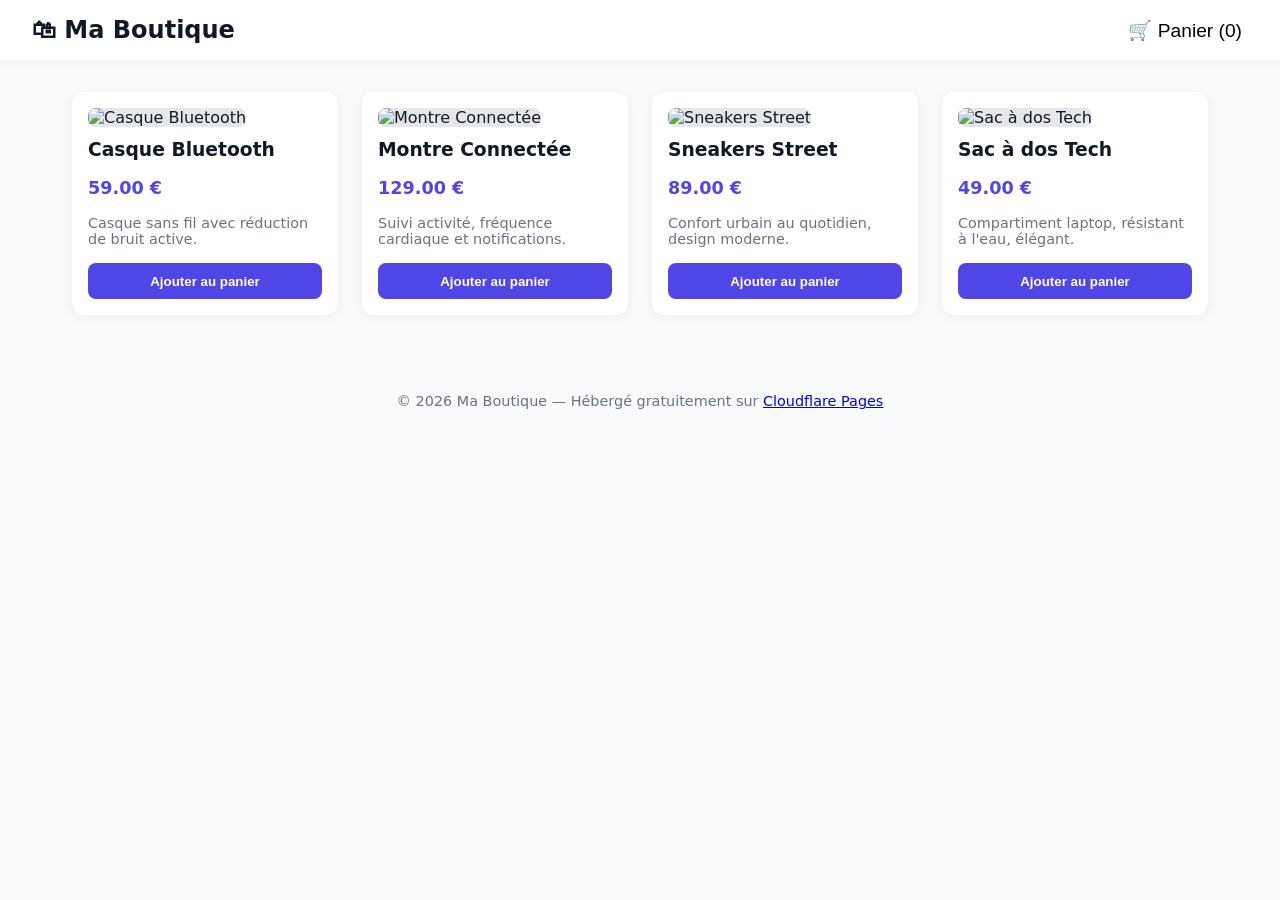
==== index.html @ e6610f59 "Initial commit: boutique Cloudflare Pages gratuite avec panier, checkout Stripe et API Worker" ====
<!DOCTYPE html>
<html lang="fr">
<head>
  <meta charset="UTF-8">
  <meta name="viewport" content="width=device-width, initial-scale=1.0">
  <title>Ma Boutique en Ligne</title>
  <link rel="stylesheet" href="styles.css">
</head>
<body>
  <header>
    <h1>🛍 Ma Boutique</h1>
    <button id="cart-toggle">🛒 Panier (<span id="cart-count">0</span>)</button>
  </header>

  <main>
    <section id="products" class="products"></section>
  </main>

  <aside id="cart" class="cart hidden">
    <div class="cart-header">
      <h2>Votre Panier</h2>
      <button id="cart-close">&times;</button>
    </div>
    <div id="cart-items"></div>
    <div class="cart-footer">
      <p>Total : <strong><span id="cart-total">0</span> €</strong></p>
      <button id="checkout" class="btn-primary">Payer avec Stripe</button>
    </div>
  </aside>

  <footer>
    <p>&copy; 2026 Ma Boutique — Hébergé gratuitement sur <a href="https://pages.cloudflare.com" target="_blank">Cloudflare Pages</a></p>
  </footer>

  <script src="app.js"></script>
</body>
</html>
---- styles.css ----
:root {
  --primary: #4f46e5;
  --primary-dark: #4338ca;
  --bg: #f9fafb;
  --card: #ffffff;
  --text: #111827;
  --muted: #6b7280;
}

* { box-sizing: border-box; }

body {
  margin: 0;
  font-family: system-ui, -apple-system, BlinkMacSystemFont, 'Segoe UI', sans-serif;
  background: var(--bg);
  color: var(--text);
}

header {
  display: flex;
  justify-content: space-between;
  align-items: center;
  padding: 1rem 2rem;
  background: var(--card);
  box-shadow: 0 2px 8px rgba(0,0,0,0.05);
  position: sticky;
  top: 0;
  z-index: 10;
}

header h1 { margin: 0; font-size: 1.5rem; }

#cart-toggle, #cart-close {
  background: none; border: none; font-size: 1.2rem; cursor: pointer;
}

.products {
  display: grid;
  grid-template-columns: repeat(auto-fit, minmax(250px, 1fr));
  gap: 1.5rem;
  padding: 2rem;
  max-width: 1200px;
  margin: 0 auto;
}

.product-card {
  background: var(--card);
  border-radius: 12px;
  padding: 1rem;
  box-shadow: 0 2px 12px rgba(0,0,0,0.06);
  transition: transform 0.2s;
}

.product-card:hover { transform: translateY(-4px); }

.product-card img {
  width: 100%;
  height: 180px;
  object-fit: cover;
  border-radius: 8px;
  background: #e5e7eb;
}

.product-card h3 { margin: 0.75rem 0 0.25rem; }

.product-price {
  color: var(--primary);
  font-weight: 700;
  font-size: 1.1rem;
}

.product-desc {
  color: var(--muted);
  font-size: 0.9rem;
  margin-bottom: 1rem;
}

.btn-primary {
  width: 100%;
  padding: 0.65rem;
  background: var(--primary);
  color: white;
  border: none;
  border-radius: 8px;
  font-weight: 600;
  cursor: pointer;
}

.btn-primary:hover { background: var(--primary-dark); }

.cart {
  position: fixed;
  top: 0;
  right: 0;
  width: 100%;
  max-width: 380px;
  height: 100vh;
  background: var(--card);
  box-shadow: -4px 0 20px rgba(0,0,0,0.12);
  display: flex;
  flex-direction: column;
  z-index: 20;
}

.cart.hidden { display: none; }

.cart-header {
  display: flex;
  justify-content: space-between;
  align-items: center;
  padding: 1rem;
  border-bottom: 1px solid #e5e7eb;
}

#cart-items {
  flex: 1;
  overflow-y: auto;
  padding: 1rem;
}

.cart-item {
  display: flex;
  justify-content: space-between;
  align-items: center;
  margin-bottom: 0.75rem;
  padding-bottom: 0.75rem;
  border-bottom: 1px solid #f3f4f6;
}

.cart-footer {
  padding: 1rem;
  border-top: 1px solid #e5e7eb;
  background: #f9fafb;
}

footer {
  text-align: center;
  padding: 2rem;
  color: var(--muted);
  font-size: 0.9rem;
}

@media (max-width: 480px) {
  header h1 { font-size: 1.1rem; }
  .products { padding: 1rem; }
}
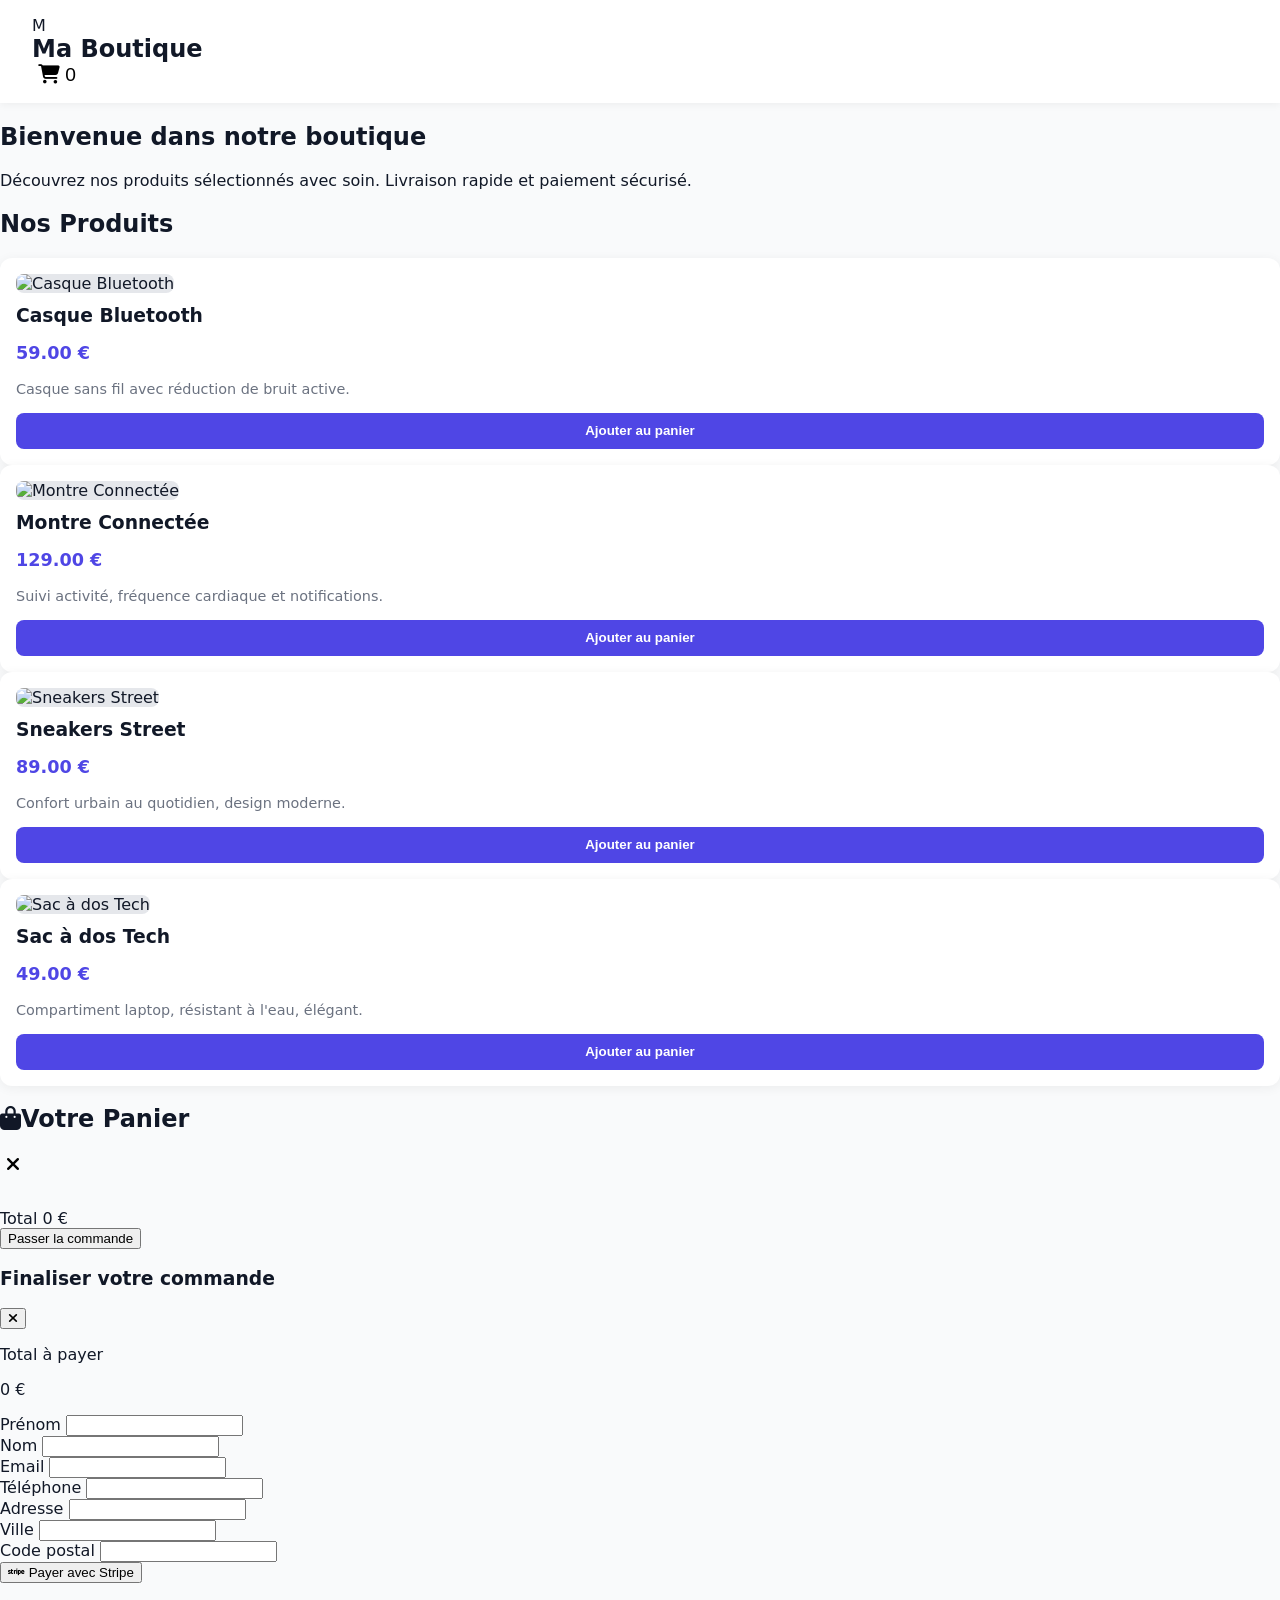
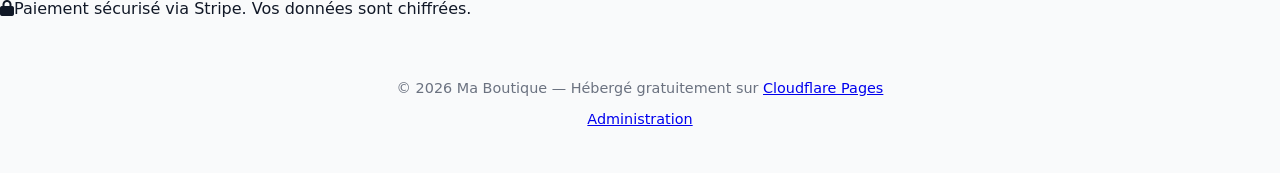
==== commit e543ffc3: "Update index.html: modern Tailwind design and checkout form" ====
--- a/index.html
+++ b/index.html
@@ -4,33 +4,121 @@
   <meta charset="UTF-8">
   <meta name="viewport" content="width=device-width, initial-scale=1.0">
   <title>Ma Boutique en Ligne</title>
+  <script src="https://cdn.tailwindcss.com"></script>
+  <link rel="stylesheet" href="https://cdnjs.cloudflare.com/ajax/libs/font-awesome/6.4.0/css/all.min.css">
   <link rel="stylesheet" href="styles.css">
 </head>
-<body>
-  <header>
-    <h1>🛍 Ma Boutique</h1>
-    <button id="cart-toggle">🛒 Panier (<span id="cart-count">0</span>)</button>
+<body class="bg-gray-50">
+  <header class="fixed top-0 w-full bg-white/90 backdrop-blur-md shadow-sm z-50">
+    <div class="max-w-7xl mx-auto px-4 sm:px-6 lg:px-8 h-16 flex items-center justify-between">
+      <div class="flex items-center gap-3">
+        <div class="w-10 h-10 bg-gradient-to-br from-indigo-500 to-purple-600 rounded-xl flex items-center justify-center text-white font-bold text-lg">M</div>
+        <h1 class="text-xl font-bold text-gray-900">Ma Boutique</h1>
+      </div>
+      <button id="cart-toggle" class="relative p-3 bg-indigo-50 hover:bg-indigo-100 rounded-full transition-colors">
+        <i class="fas fa-shopping-cart text-indigo-600"></i>
+        <span id="cart-count" class="absolute -top-1 -right-1 w-5 h-5 bg-red-500 text-white text-xs rounded-full flex items-center justify-center">0</span>
+      </button>
+    </div>
   </header>
 
-  <main>
-    <section id="products" class="products"></section>
+  <main class="pt-24 pb-16">
+    <section class="bg-gradient-to-br from-indigo-600 to-purple-700 text-white py-16 mb-12">
+      <div class="max-w-7xl mx-auto px-4 text-center">
+        <h2 class="text-4xl md:text-5xl font-bold mb-4">Bienvenue dans notre boutique</h2>
+        <p class="text-lg text-indigo-100 max-w-2xl mx-auto">Découvrez nos produits sélectionnés avec soin. Livraison rapide et paiement sécurisé.</p>
+      </div>
+    </section>
+
+    <section class="max-w-7xl mx-auto px-4 sm:px-6 lg:px-8">
+      <h2 class="text-2xl font-bold text-gray-900 mb-8">Nos Produits</h2>
+      <div id="products" class="grid grid-cols-1 sm:grid-cols-2 lg:grid-cols-4 gap-6"></div>
+    </section>
   </main>
 
-  <aside id="cart" class="cart hidden">
-    <div class="cart-header">
-      <h2>Votre Panier</h2>
-      <button id="cart-close">&times;</button>
+  <aside id="cart" class="fixed inset-y-0 right-0 w-full max-w-md bg-white shadow-2xl transform translate-x-full transition-transform duration-300 z-50 flex flex-col">
+    <div class="p-6 border-b border-gray-100 flex items-center justify-between">
+      <h2 class="text-xl font-bold text-gray-900"><i class="fas fa-shopping-bag mr-2 text-indigo-600"></i>Votre Panier</h2>
+      <button id="cart-close" class="w-8 h-8 rounded-full bg-gray-100 hover:bg-gray-200 flex items-center justify-center transition-colors">
+        <i class="fas fa-times text-gray-600"></i>
+      </button>
     </div>
-    <div id="cart-items"></div>
-    <div class="cart-footer">
-      <p>Total : <strong><span id="cart-total">0</span> €</strong></p>
-      <button id="checkout" class="btn-primary">Payer avec Stripe</button>
+    <div id="cart-items" class="flex-1 overflow-y-auto p-6"></div>
+    <div class="p-6 border-t border-gray-100 bg-gray-50">
+      <div class="flex justify-between items-center mb-4">
+        <span class="text-gray-600">Total</span>
+        <span class="text-2xl font-bold text-indigo-600"><span id="cart-total">0</span> €</span>
+      </div>
+      <button id="checkout" class="w-full py-3 bg-gradient-to-r from-indigo-600 to-purple-600 hover:from-indigo-700 hover:to-purple-700 text-white font-semibold rounded-xl transition-all transform hover:scale-[1.02]">
+        Passer la commande
+      </button>
     </div>
   </aside>
 
-  <footer>
-    <p>&copy; 2026 Ma Boutique — Hébergé gratuitement sur <a href="https://pages.cloudflare.com" target="_blank">Cloudflare Pages</a></p>
+  <div id="cart-overlay" class="fixed inset-0 bg-black/30 backdrop-blur-sm z-40 hidden transition-opacity"></div>
+
+  <div id="checkout-modal" class="fixed inset-0 bg-black/50 backdrop-blur-sm z-50 hidden items-center justify-center p-4">
+    <div class="bg-white rounded-2xl shadow-2xl w-full max-w-lg max-h-[90vh] overflow-y-auto">
+      <div class="p-6 border-b border-gray-100 flex items-center justify-between">
+        <h3 class="text-xl font-bold text-gray-900">Finaliser votre commande</h3>
+        <button id="checkout-close" class="w-8 h-8 rounded-full bg-gray-100 hover:bg-gray-200 flex items-center justify-center transition-colors">
+          <i class="fas fa-times text-gray-600"></i>
+        </button>
+      </div>
+      <form id="checkout-form" class="p-6 space-y-4">
+        <div class="order-summary bg-indigo-50 rounded-xl p-4 mb-4">
+          <p class="text-sm text-gray-600 mb-1">Total à payer</p>
+          <p class="text-3xl font-bold text-indigo-600"><span id="checkout-total">0</span> €</p>
+        </div>
+        <div class="grid grid-cols-2 gap-4">
+          <div>
+            <label class="block text-sm font-medium text-gray-700 mb-1">Prénom</label>
+            <input type="text" name="firstName" required class="w-full px-4 py-2 border border-gray-300 rounded-lg focus:ring-2 focus:ring-indigo-500 focus:border-indigo-500 outline-none">
+          </div>
+          <div>
+            <label class="block text-sm font-medium text-gray-700 mb-1">Nom</label>
+            <input type="text" name="lastName" required class="w-full px-4 py-2 border border-gray-300 rounded-lg focus:ring-2 focus:ring-indigo-500 focus:border-indigo-500 outline-none">
+          </div>
+        </div>
+        <div>
+          <label class="block text-sm font-medium text-gray-700 mb-1">Email</label>
+          <input type="email" name="email" required class="w-full px-4 py-2 border border-gray-300 rounded-lg focus:ring-2 focus:ring-indigo-500 focus:border-indigo-500 outline-none">
+        </div>
+        <div>
+          <label class="block text-sm font-medium text-gray-700 mb-1">Téléphone</label>
+          <input type="tel" name="phone" required class="w-full px-4 py-2 border border-gray-300 rounded-lg focus:ring-2 focus:ring-indigo-500 focus:border-indigo-500 outline-none">
+        </div>
+        <div>
+          <label class="block text-sm font-medium text-gray-700 mb-1">Adresse</label>
+          <input type="text" name="address" required class="w-full px-4 py-2 border border-gray-300 rounded-lg focus:ring-2 focus:ring-indigo-500 focus:border-indigo-500 outline-none">
+        </div>
+        <div class="grid grid-cols-2 gap-4">
+          <div>
+            <label class="block text-sm font-medium text-gray-700 mb-1">Ville</label>
+            <input type="text" name="city" required class="w-full px-4 py-2 border border-gray-300 rounded-lg focus:ring-2 focus:ring-indigo-500 focus:border-indigo-500 outline-none">
+          </div>
+          <div>
+            <label class="block text-sm font-medium text-gray-700 mb-1">Code postal</label>
+            <input type="text" name="zip" required class="w-full px-4 py-2 border border-gray-300 rounded-lg focus:ring-2 focus:ring-indigo-500 focus:border-indigo-500 outline-none">
+          </div>
+        </div>
+        <button type="submit" id="submit-order" class="w-full py-3 bg-gradient-to-r from-indigo-600 to-purple-600 hover:from-indigo-700 hover:to-purple-700 text-white font-semibold rounded-xl transition-all transform hover:scale-[1.02] flex items-center justify-center gap-2">
+          <i class="fab fa-stripe text-2xl"></i>
+          Payer avec Stripe
+        </button>
+        <p class="text-xs text-gray-500 text-center mt-2"><i class="fas fa-lock mr-1"></i>Paiement sécurisé via Stripe. Vos données sont chiffrées.</p>
+      </form>
+    </div>
+  </div>
+
+  <footer class="bg-gray-900 text-gray-300 py-12">
+    <div class="max-w-7xl mx-auto px-4 text-center">
+      <p>&copy; 2026 Ma Boutique — Hébergé gratuitement sur <a href="https://pages.cloudflare.com" target="_blank" class="text-indigo-400 hover:text-indigo-300">Cloudflare Pages</a></p>
+      <p class="mt-2 text-sm text-gray-500"><a href="/admin.html" class="hover:text-white">Administration</a></p>
+    </div>
   </footer>
+
+  <div id="toast" class="fixed bottom-6 left-1/2 transform -translate-x-1/2 bg-gray-900 text-white px-6 py-3 rounded-full shadow-lg opacity-0 pointer-events-none transition-opacity z-50"></div>
 
   <script src="app.js"></script>
 </body>
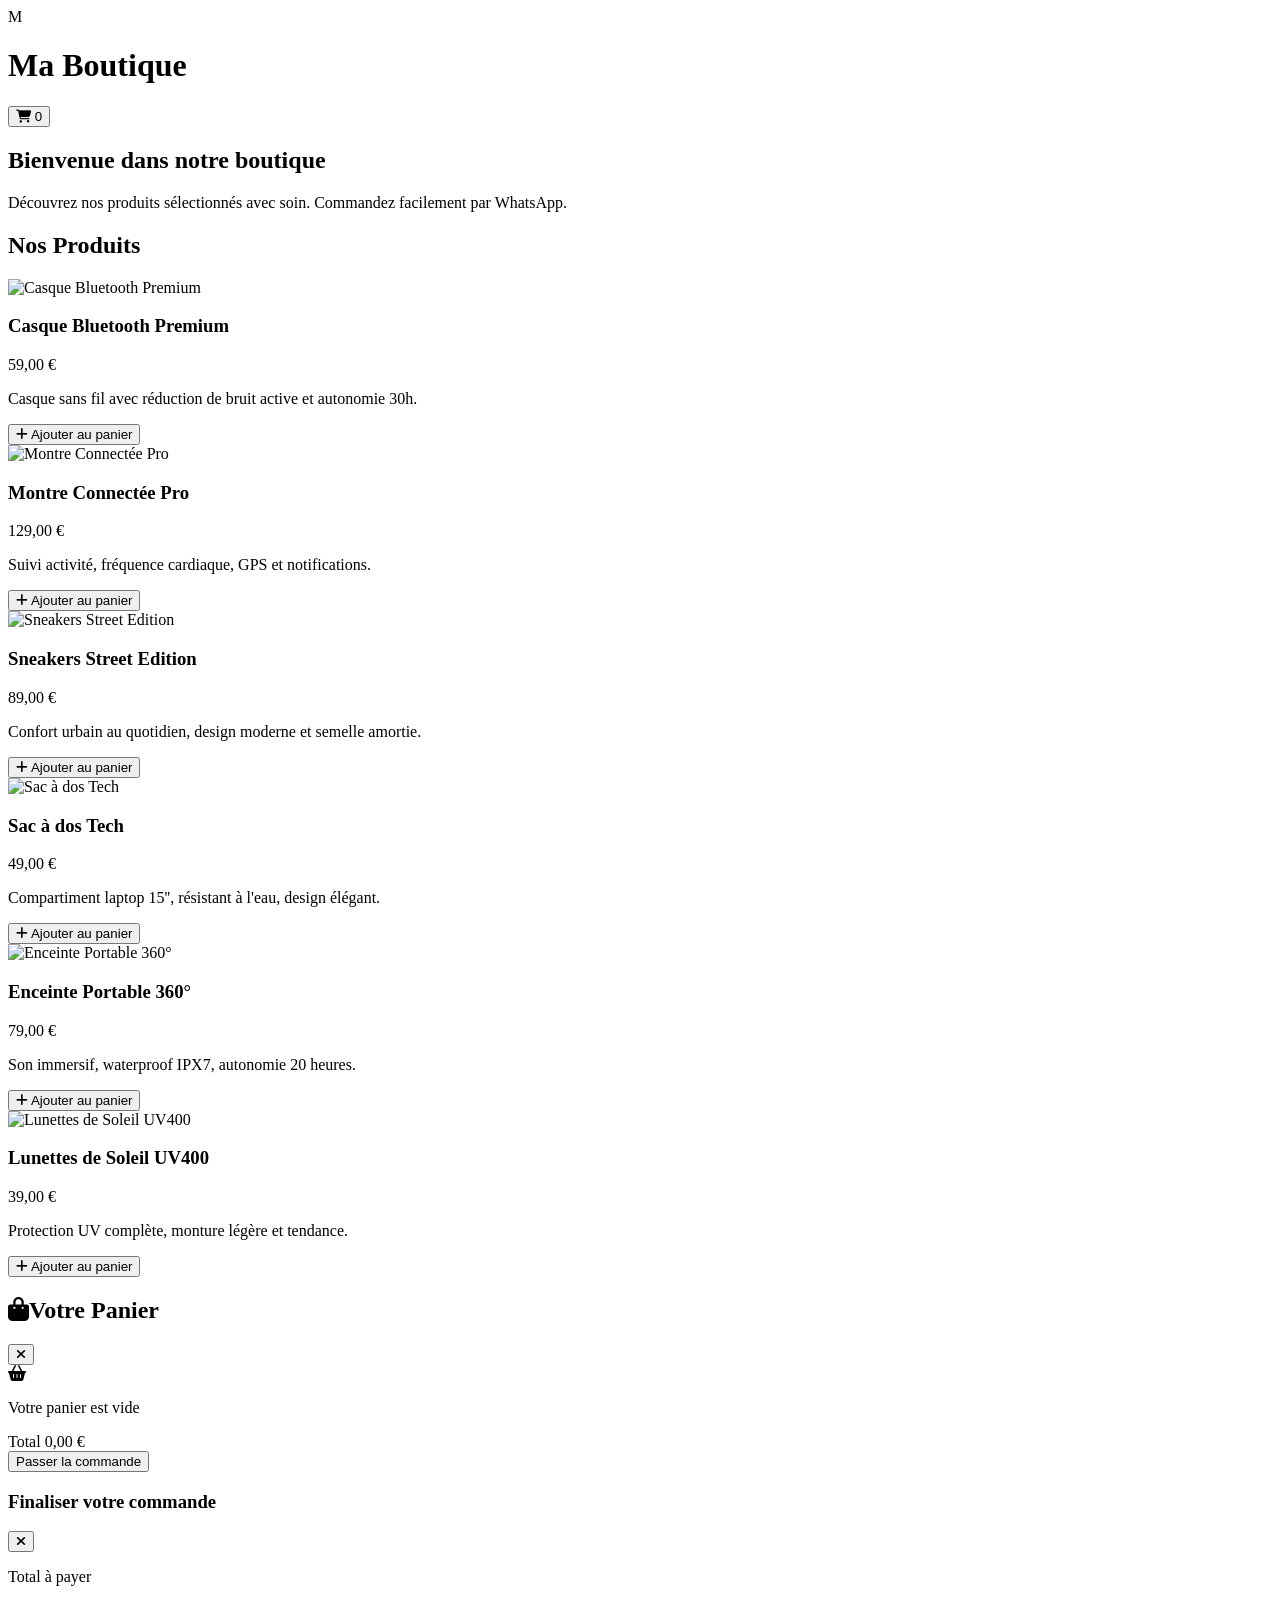
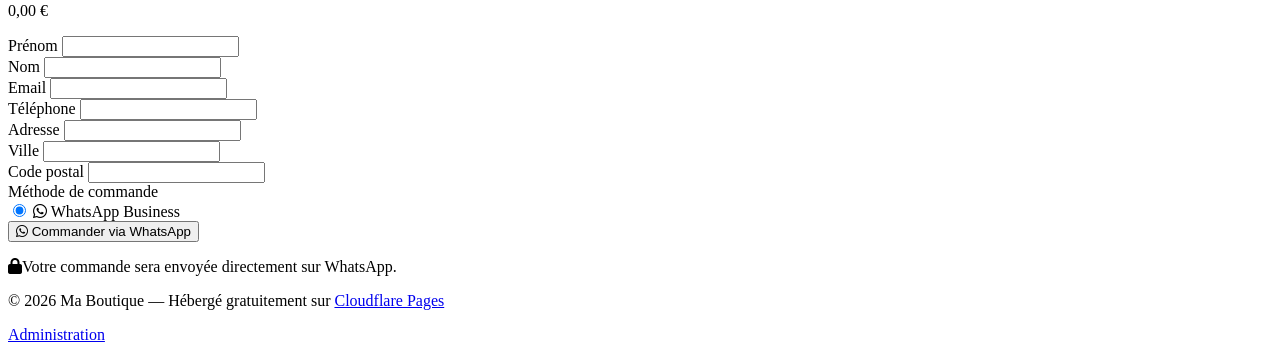
==== commit 8920360f: "Replace Stripe with WhatsApp Business in checkout form" ====
--- a/index.html
+++ b/index.html
@@ -26,7 +26,7 @@
     <section class="bg-gradient-to-br from-indigo-600 to-purple-700 text-white py-16 mb-12">
       <div class="max-w-7xl mx-auto px-4 text-center">
         <h2 class="text-4xl md:text-5xl font-bold mb-4">Bienvenue dans notre boutique</h2>
-        <p class="text-lg text-indigo-100 max-w-2xl mx-auto">Découvrez nos produits sélectionnés avec soin. Livraison rapide et paiement sécurisé.</p>
+        <p class="text-lg text-indigo-100 max-w-2xl mx-auto">Découvrez nos produits sélectionnés avec soin. Commandez facilement par WhatsApp.</p>
       </div>
     </section>
 
@@ -102,11 +102,21 @@
             <input type="text" name="zip" required class="w-full px-4 py-2 border border-gray-300 rounded-lg focus:ring-2 focus:ring-indigo-500 focus:border-indigo-500 outline-none">
           </div>
         </div>
-        <button type="submit" id="submit-order" class="w-full py-3 bg-gradient-to-r from-indigo-600 to-purple-600 hover:from-indigo-700 hover:to-purple-700 text-white font-semibold rounded-xl transition-all transform hover:scale-[1.02] flex items-center justify-center gap-2">
-          <i class="fab fa-stripe text-2xl"></i>
-          Payer avec Stripe
+        <div>
+          <label class="block text-sm font-medium text-gray-700 mb-2">Méthode de commande</label>
+          <div class="grid grid-cols-1 gap-3">
+            <label class="flex items-center p-3 border-2 border-green-500 bg-green-50 rounded-xl cursor-pointer">
+              <input type="radio" name="contactMethod" value="whatsapp" checked class="w-4 h-4 text-green-600">
+              <i class="fab fa-whatsapp text-2xl text-green-600 mx-3"></i>
+              <span class="font-medium text-gray-900">WhatsApp Business</span>
+            </label>
+          </div>
+        </div>
+        <button type="submit" id="submit-order" class="w-full py-3 bg-gradient-to-r from-green-500 to-green-600 hover:from-green-600 hover:to-green-700 text-white font-semibold rounded-xl transition-all transform hover:scale-[1.02] flex items-center justify-center gap-2">
+          <i class="fab fa-whatsapp text-2xl"></i>
+          Commander via WhatsApp
         </button>
-        <p class="text-xs text-gray-500 text-center mt-2"><i class="fas fa-lock mr-1"></i>Paiement sécurisé via Stripe. Vos données sont chiffrées.</p>
+        <p class="text-xs text-gray-500 text-center mt-2"><i class="fas fa-lock mr-1"></i>Votre commande sera envoyée directement sur WhatsApp.</p>
       </form>
     </div>
   </div>
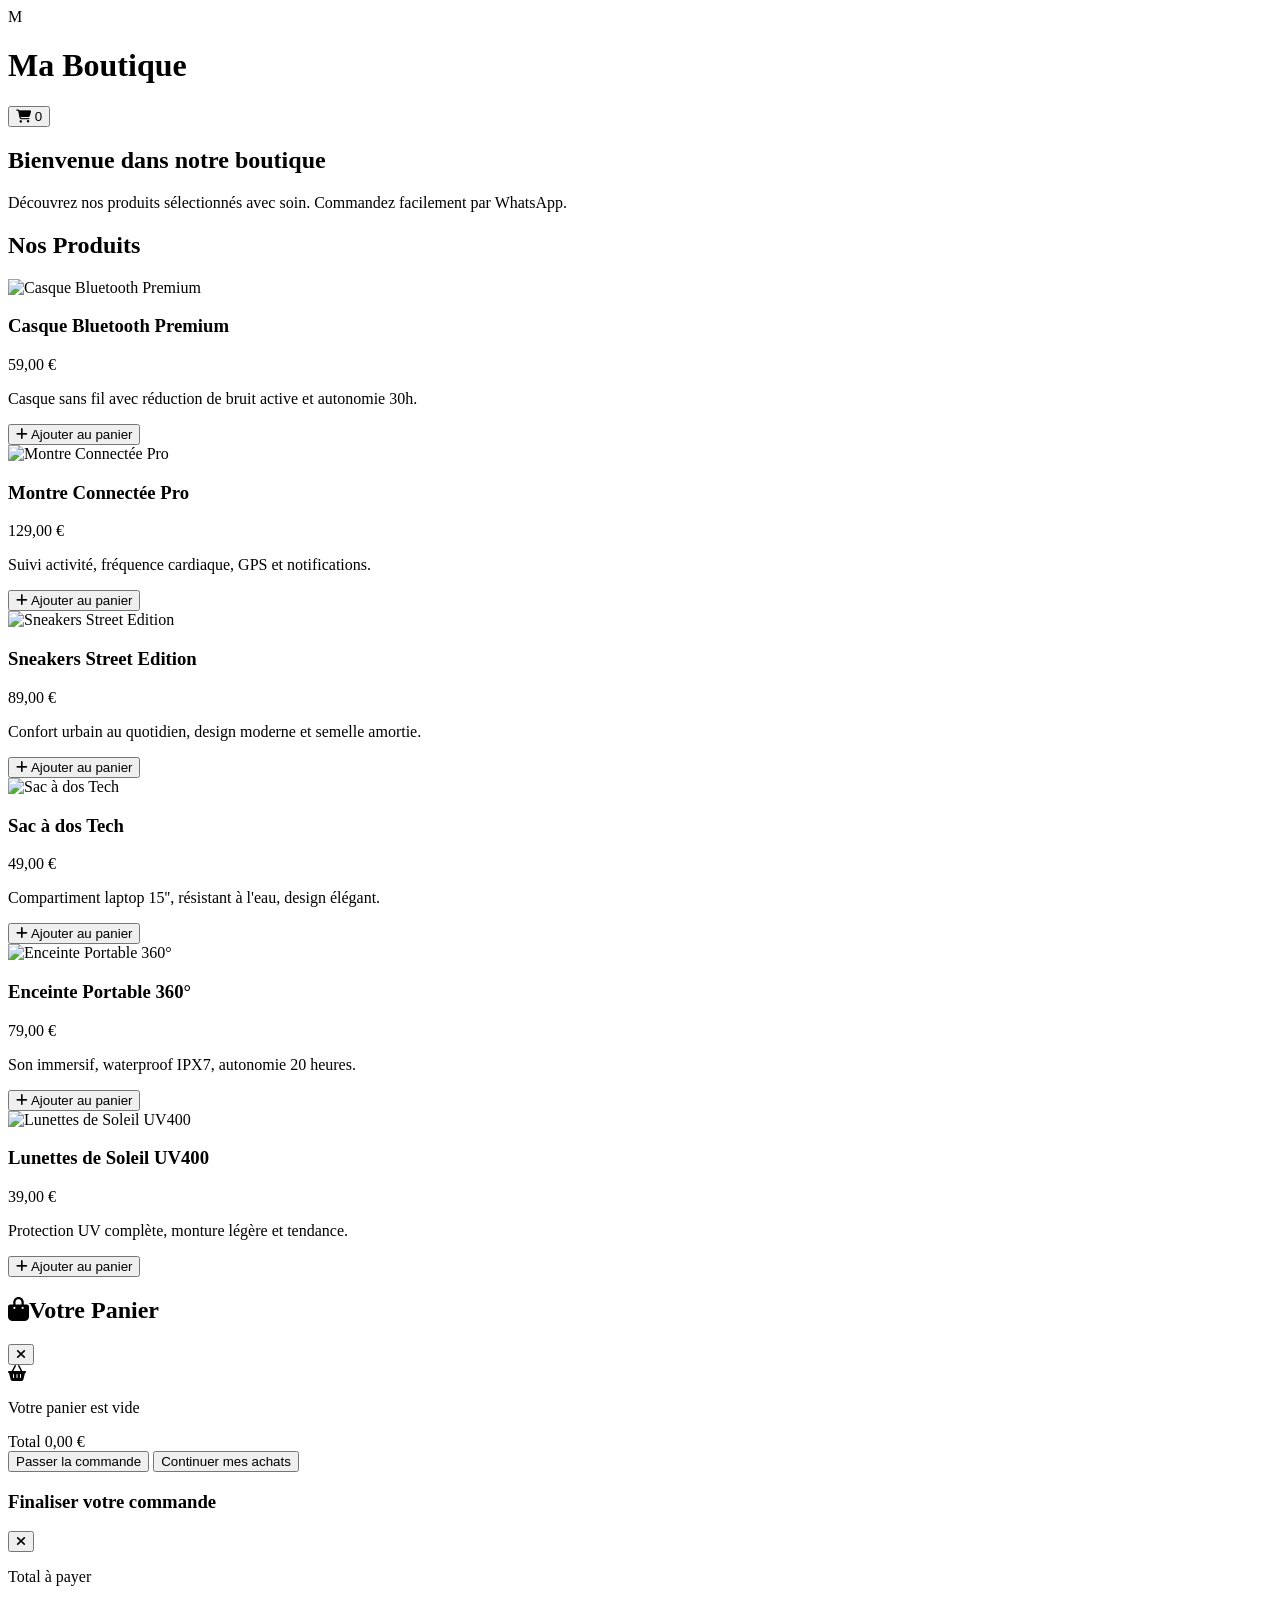
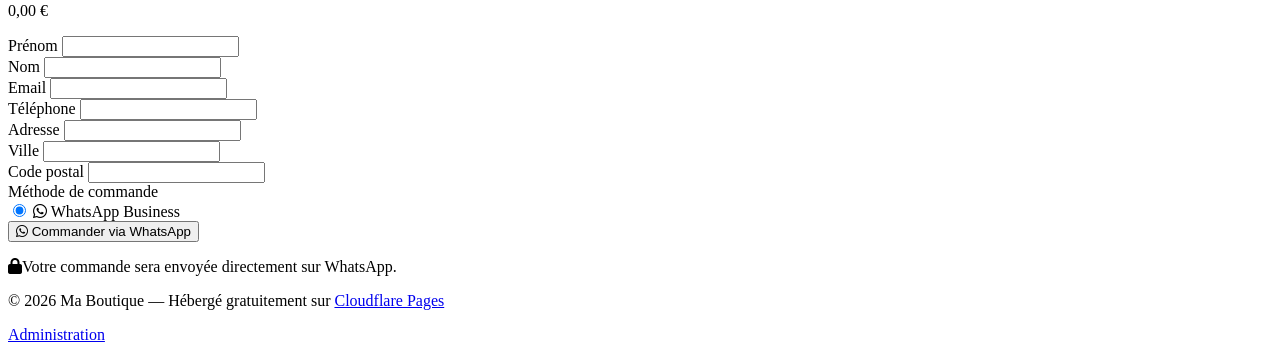
==== commit b47f2664: "Fix cart and checkout modal UX, add continue shopping button" ====
--- a/index.html
+++ b/index.html
@@ -9,7 +9,7 @@
   <link rel="stylesheet" href="styles.css">
 </head>
 <body class="bg-gray-50">
-  <header class="fixed top-0 w-full bg-white/90 backdrop-blur-md shadow-sm z-50">
+  <header class="fixed top-0 w-full bg-white/90 backdrop-blur-md shadow-sm z-40">
     <div class="max-w-7xl mx-auto px-4 sm:px-6 lg:px-8 h-16 flex items-center justify-between">
       <div class="flex items-center gap-3">
         <div class="w-10 h-10 bg-gradient-to-br from-indigo-500 to-purple-600 rounded-xl flex items-center justify-center text-white font-bold text-lg">M</div>
@@ -44,20 +44,23 @@
       </button>
     </div>
     <div id="cart-items" class="flex-1 overflow-y-auto p-6"></div>
-    <div class="p-6 border-t border-gray-100 bg-gray-50">
-      <div class="flex justify-between items-center mb-4">
+    <div class="p-6 border-t border-gray-100 bg-gray-50 space-y-3">
+      <div class="flex justify-between items-center mb-2">
         <span class="text-gray-600">Total</span>
         <span class="text-2xl font-bold text-indigo-600"><span id="cart-total">0</span> €</span>
       </div>
       <button id="checkout" class="w-full py-3 bg-gradient-to-r from-indigo-600 to-purple-600 hover:from-indigo-700 hover:to-purple-700 text-white font-semibold rounded-xl transition-all transform hover:scale-[1.02]">
         Passer la commande
       </button>
+      <button id="continue-shopping" class="w-full py-2 bg-white border border-gray-300 hover:bg-gray-100 text-gray-700 font-medium rounded-xl transition-colors">
+        Continuer mes achats
+      </button>
     </div>
   </aside>
 
-  <div id="cart-overlay" class="fixed inset-0 bg-black/30 backdrop-blur-sm z-40 hidden transition-opacity"></div>
+  <div id="cart-overlay" class="fixed inset-0 bg-black/30 backdrop-blur-sm z-40 hidden transition-opacity opacity-0"></div>
 
-  <div id="checkout-modal" class="fixed inset-0 bg-black/50 backdrop-blur-sm z-50 hidden items-center justify-center p-4">
+  <div id="checkout-modal" class="fixed inset-0 bg-black/50 backdrop-blur-sm z-[60] hidden items-center justify-center p-4">
     <div class="bg-white rounded-2xl shadow-2xl w-full max-w-lg max-h-[90vh] overflow-y-auto">
       <div class="p-6 border-b border-gray-100 flex items-center justify-between">
         <h3 class="text-xl font-bold text-gray-900">Finaliser votre commande</h3>
@@ -128,7 +131,7 @@
     </div>
   </footer>
 
-  <div id="toast" class="fixed bottom-6 left-1/2 transform -translate-x-1/2 bg-gray-900 text-white px-6 py-3 rounded-full shadow-lg opacity-0 pointer-events-none transition-opacity z-50"></div>
+  <div id="toast" class="fixed bottom-6 left-1/2 transform -translate-x-1/2 bg-gray-900 text-white px-6 py-3 rounded-full shadow-lg opacity-0 pointer-events-none transition-opacity z-[70]"></div>
 
   <script src="app.js"></script>
 </body>
